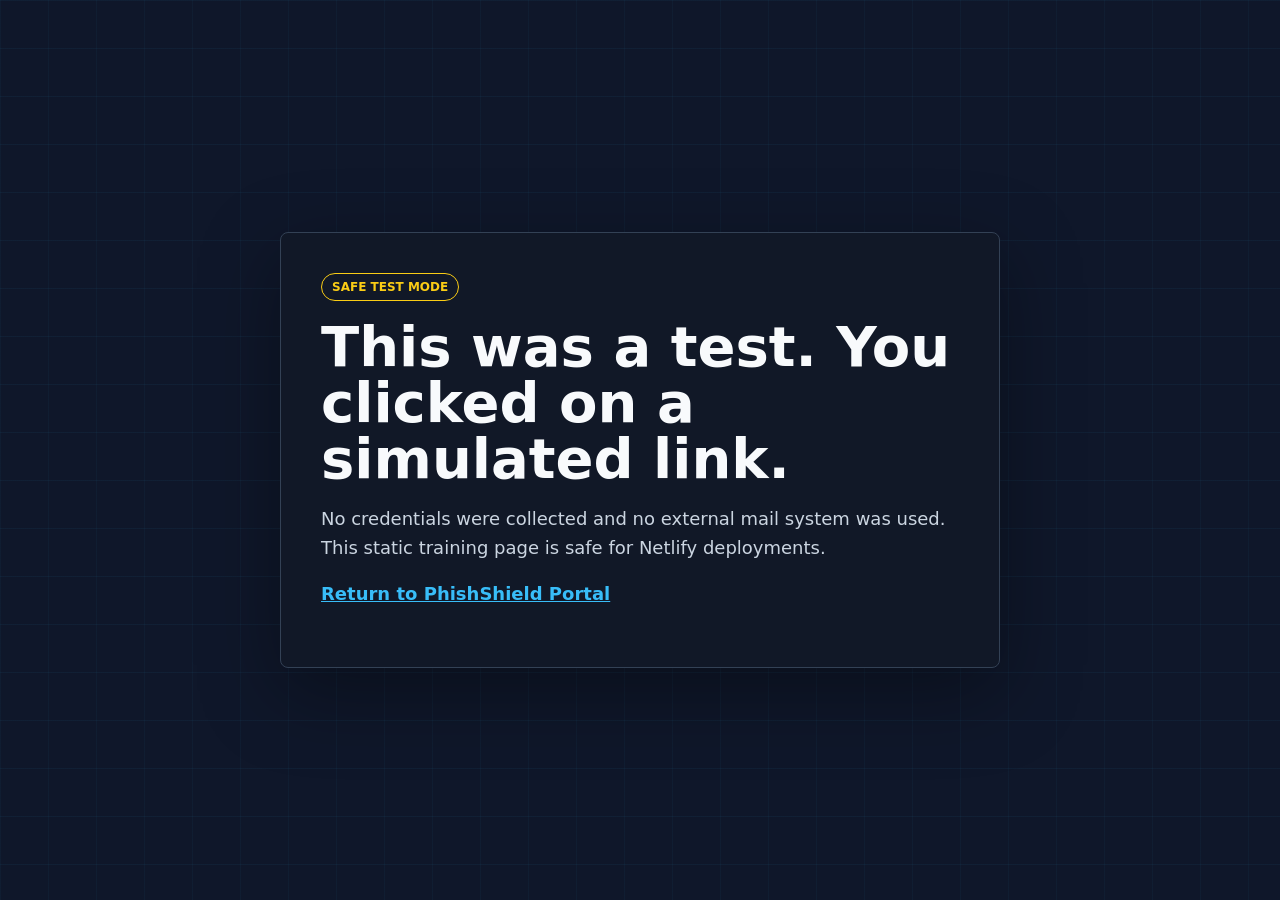
==== static/training.html @ 6ba7fa5e "Make portal Netlify friendly" ====
<!doctype html>
<html lang="en">
  <head>
    <meta charset="utf-8">
    <meta name="viewport" content="width=device-width, initial-scale=1">
    <title>PhishShield Training Moment</title>
    <style>
      :root {
        color-scheme: dark;
        font-family: "Segoe UI", system-ui, sans-serif;
        --bg: #0f172a;
        --panel: #111827;
        --line: #334155;
        --text: #f8fafc;
        --muted: #cbd5e1;
        --blue: #38bdf8;
        --yellow: #facc15;
      }

      * {
        box-sizing: border-box;
      }

      body {
        min-height: 100vh;
        margin: 0;
        display: grid;
        place-items: center;
        padding: 18px;
        background:
          linear-gradient(rgba(56, 189, 248, 0.05) 1px, transparent 1px),
          linear-gradient(90deg, rgba(56, 189, 248, 0.04) 1px, transparent 1px),
          var(--bg);
        background-size: 48px 48px;
        color: var(--text);
      }

      main {
        width: min(720px, 100%);
        border: 1px solid var(--line);
        border-radius: 8px;
        padding: clamp(24px, 5vw, 40px);
        background: var(--panel);
        box-shadow: 0 24px 80px rgba(0, 0, 0, 0.35);
      }

      .tag {
        display: inline-flex;
        padding: 6px 10px;
        border: 1px solid var(--yellow);
        color: var(--yellow);
        border-radius: 999px;
        font-size: 12px;
        font-weight: 800;
        letter-spacing: 0;
        text-transform: uppercase;
      }

      h1 {
        font-size: clamp(32px, 5vw, 56px);
        line-height: 1;
        margin: 18px 0;
      }

      p {
        color: var(--muted);
        font-size: 18px;
        line-height: 1.6;
      }

      a {
        color: var(--blue);
        font-weight: 800;
      }
    </style>
  </head>
  <body>
    <main>
      <span class="tag">Safe Test Mode</span>
      <h1>This was a test. You clicked on a simulated link.</h1>
      <p>No credentials were collected and no external mail system was used. This static training page is safe for Netlify deployments.</p>
      <p><a href="/">Return to PhishShield Portal</a></p>
    </main>
  </body>
</html>
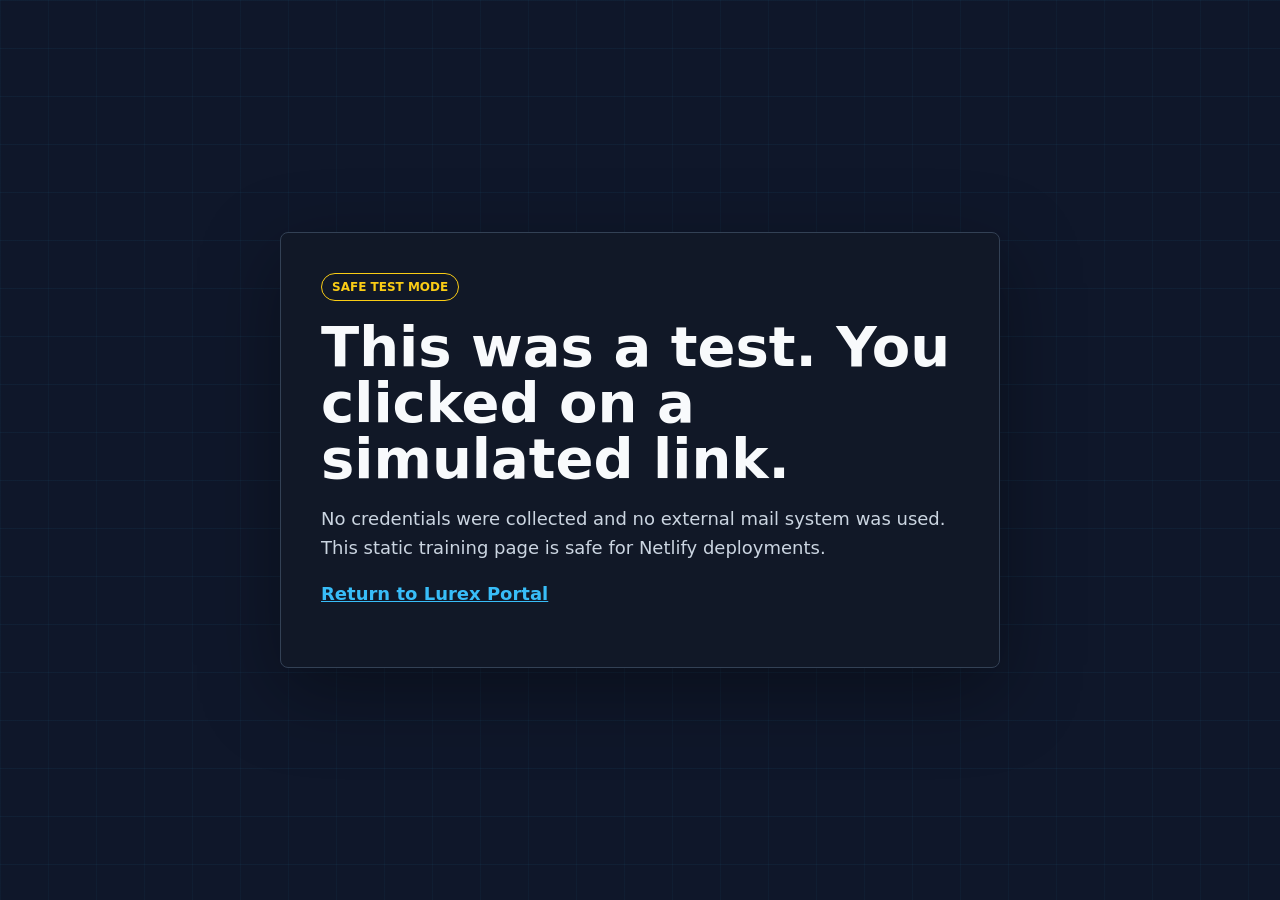
==== commit cdc2448f: "Rebrand portal to Lurex" ====
--- a/static/training.html
+++ b/static/training.html
@@ -3,7 +3,7 @@
   <head>
     <meta charset="utf-8">
     <meta name="viewport" content="width=device-width, initial-scale=1">
-    <title>PhishShield Training Moment</title>
+    <title>Lurex Training Moment</title>
     <style>
       :root {
         color-scheme: dark;
@@ -79,7 +79,7 @@
       <span class="tag">Safe Test Mode</span>
       <h1>This was a test. You clicked on a simulated link.</h1>
       <p>No credentials were collected and no external mail system was used. This static training page is safe for Netlify deployments.</p>
-      <p><a href="/">Return to PhishShield Portal</a></p>
+      <p><a href="/">Return to Lurex Portal</a></p>
     </main>
   </body>
 </html>
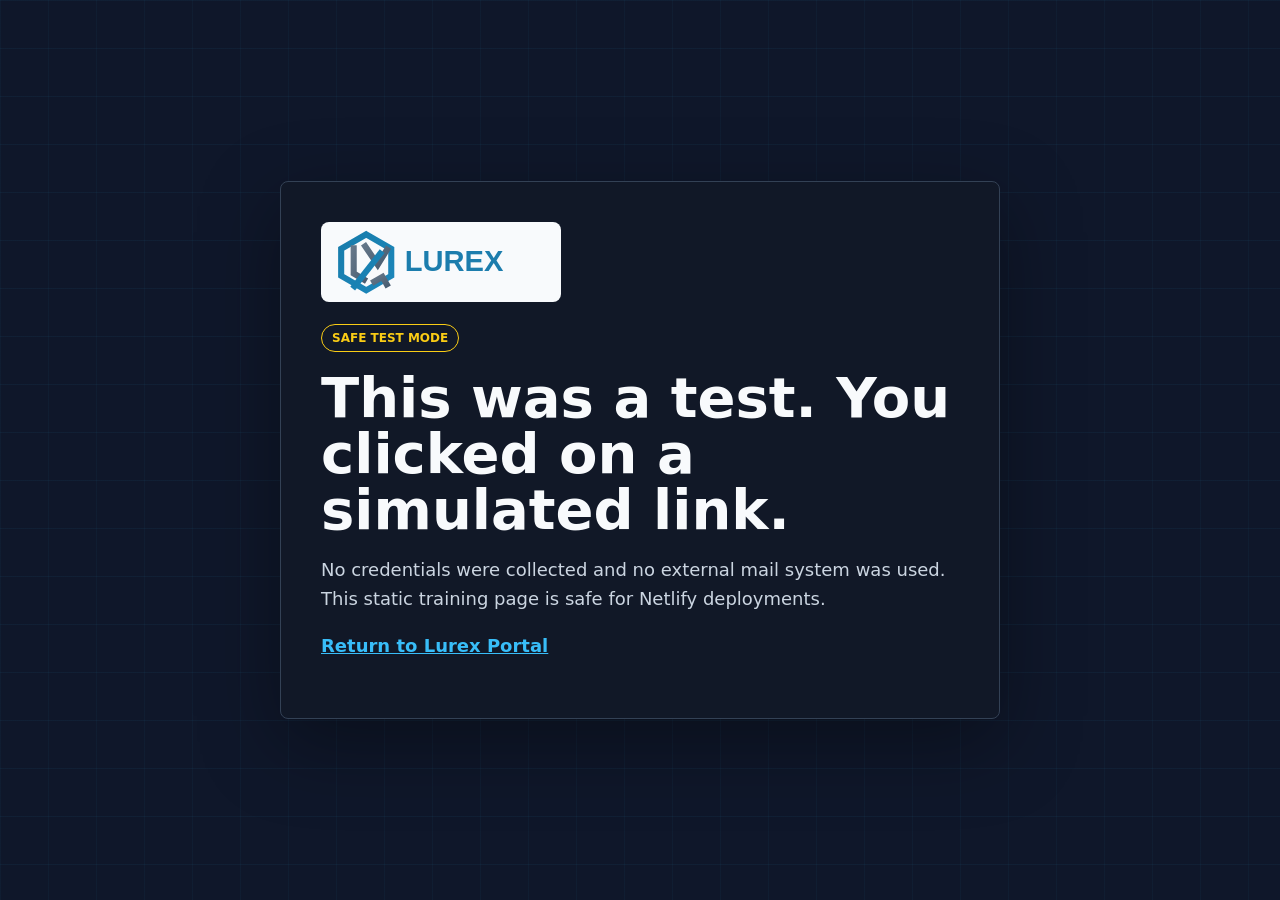
==== commit 7a4475df: "Add Lurex logo to header and training page" ====
--- a/static/training.html
+++ b/static/training.html
@@ -4,6 +4,7 @@
     <meta charset="utf-8">
     <meta name="viewport" content="width=device-width, initial-scale=1">
     <title>Lurex Training Moment</title>
+    <link rel="icon" href="lurex-logo.svg" type="image/svg+xml">
     <style>
       :root {
         color-scheme: dark;
@@ -56,6 +57,16 @@
         text-transform: uppercase;
       }
 
+      .logo {
+        width: min(240px, 70vw);
+        height: auto;
+        display: block;
+        margin-bottom: 22px;
+        padding: 8px 10px;
+        border-radius: 8px;
+        background: #f8fafc;
+      }
+
       h1 {
         font-size: clamp(32px, 5vw, 56px);
         line-height: 1;
@@ -76,6 +87,7 @@
   </head>
   <body>
     <main>
+      <img class="logo" src="lurex-logo.svg" alt="Lurex">
       <span class="tag">Safe Test Mode</span>
       <h1>This was a test. You clicked on a simulated link.</h1>
       <p>No credentials were collected and no external mail system was used. This static training page is safe for Netlify deployments.</p>
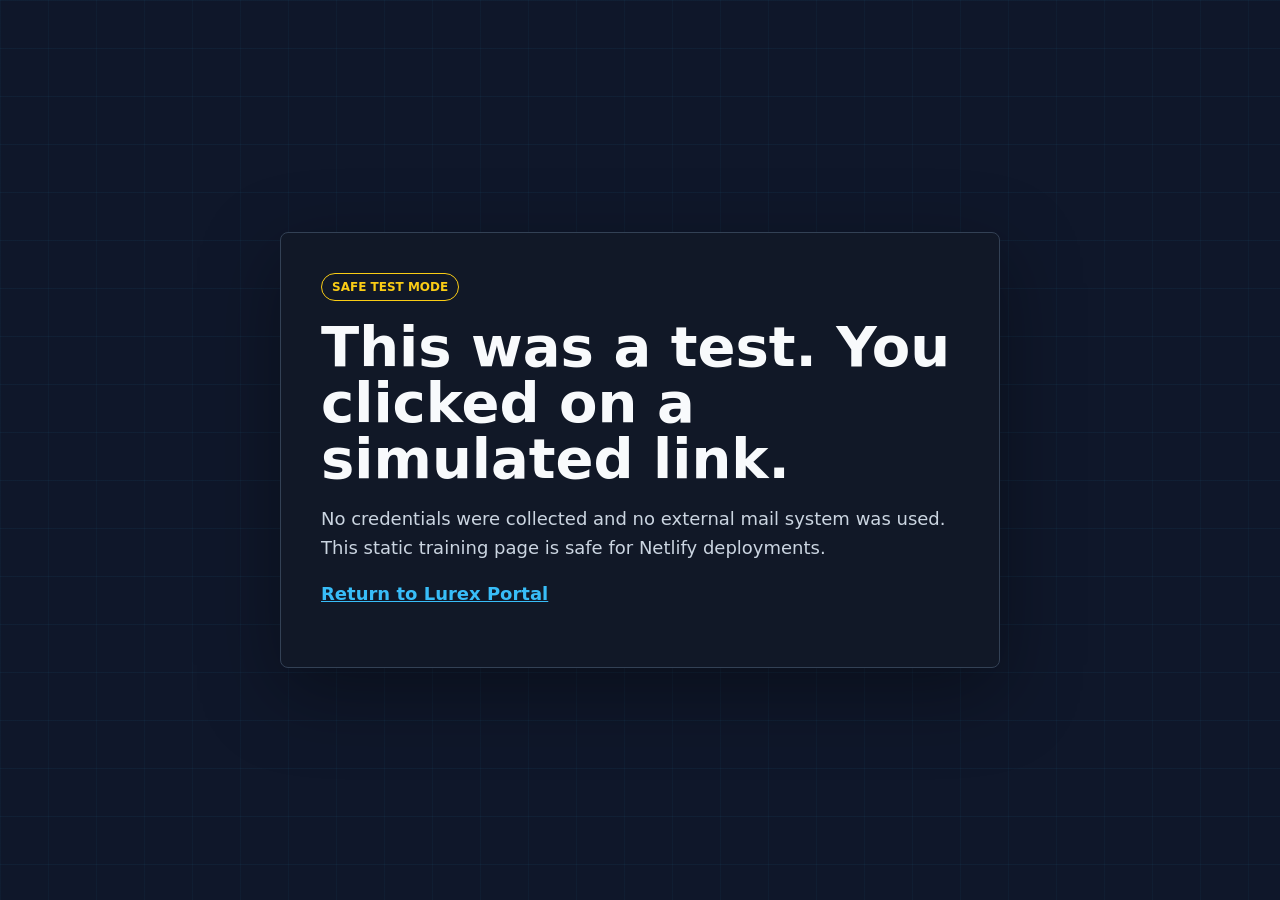
==== commit 12b4a9a2: "Remove Lurex logo graphics" ====
--- a/static/training.html
+++ b/static/training.html
@@ -4,7 +4,6 @@
     <meta charset="utf-8">
     <meta name="viewport" content="width=device-width, initial-scale=1">
     <title>Lurex Training Moment</title>
-    <link rel="icon" href="lurex-logo.svg" type="image/svg+xml">
     <style>
       :root {
         color-scheme: dark;
@@ -57,16 +56,6 @@
         text-transform: uppercase;
       }
 
-      .logo {
-        width: min(240px, 70vw);
-        height: auto;
-        display: block;
-        margin-bottom: 22px;
-        padding: 8px 10px;
-        border-radius: 8px;
-        background: #f8fafc;
-      }
-
       h1 {
         font-size: clamp(32px, 5vw, 56px);
         line-height: 1;
@@ -87,7 +76,6 @@
   </head>
   <body>
     <main>
-      <img class="logo" src="lurex-logo.svg" alt="Lurex">
       <span class="tag">Safe Test Mode</span>
       <h1>This was a test. You clicked on a simulated link.</h1>
       <p>No credentials were collected and no external mail system was used. This static training page is safe for Netlify deployments.</p>
